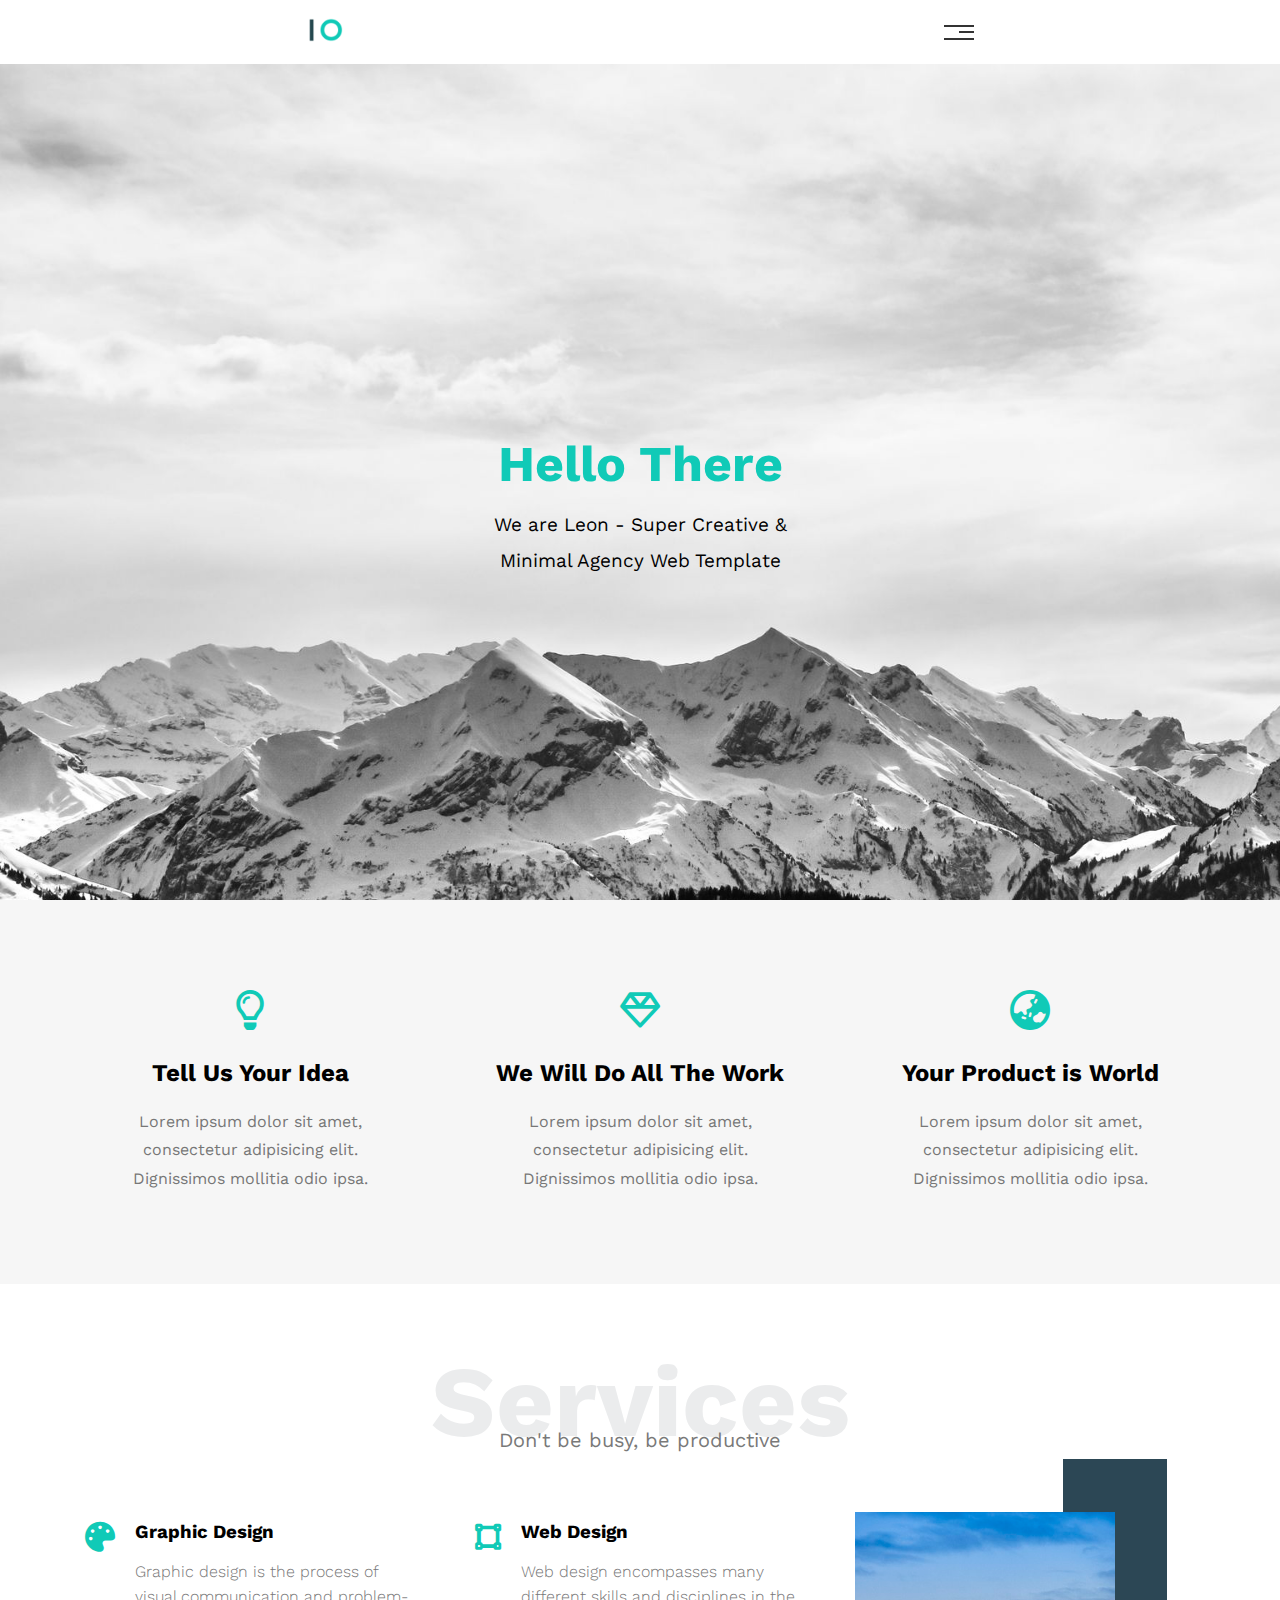
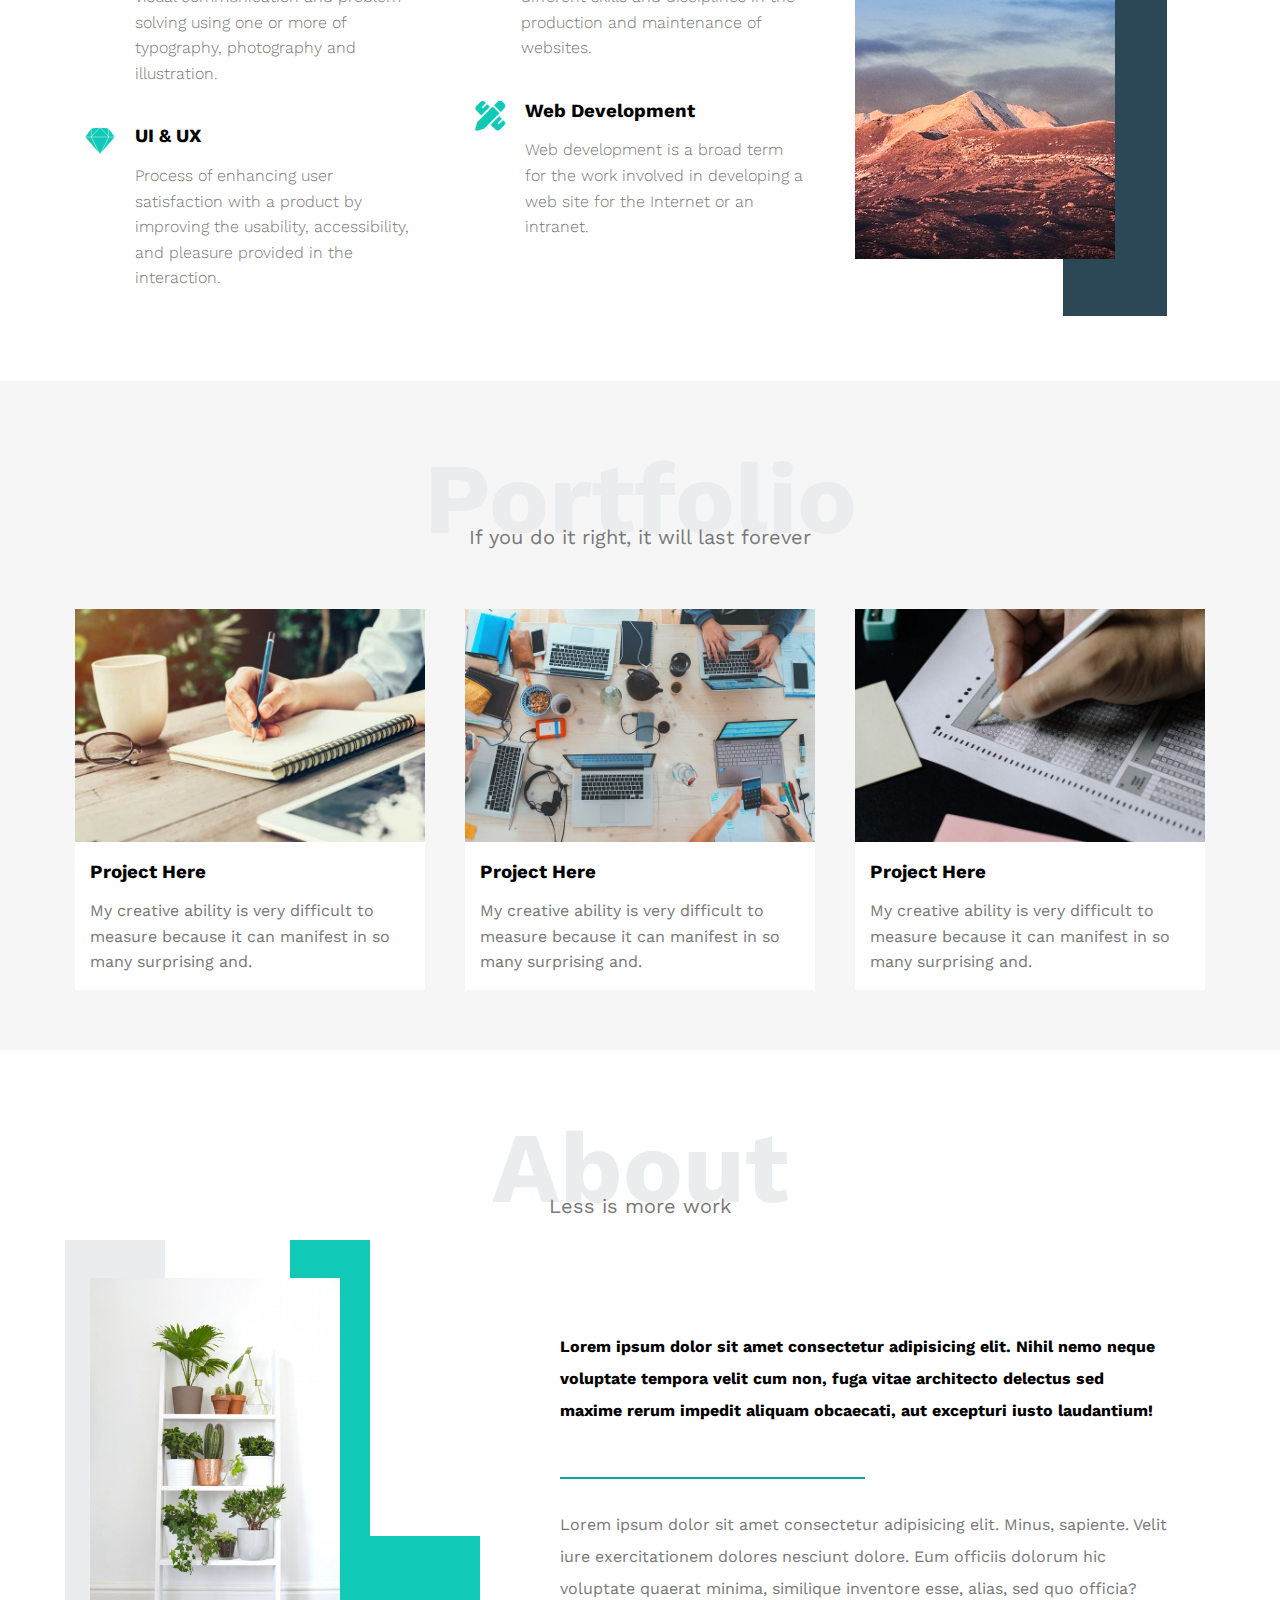
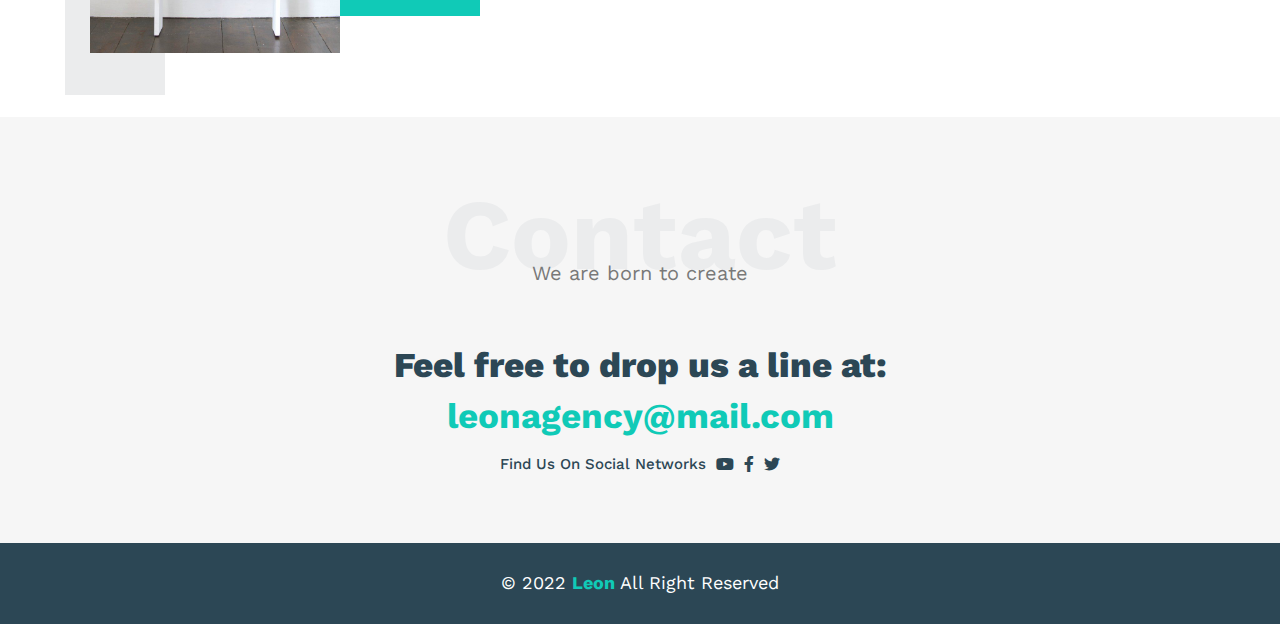
==== index.html @ be2f7eaa "Rename main.html to index.html" ====
<!DOCTYPE html>
<html lang="en">
<head>
    <meta charset="UTF-8">
    <meta http-equiv="X-UA-Compatible" content="IE=edge">
    <meta name="viewport" content="width=device-width, initial-scale=1.0">
        <!-- Main Css File -->
    <link rel="stylesheet" href="css/main.css">
    <!-- Normalize Css File -->
    <!-- <link rel="stylesheet" href="css/normalize.css"> -->
    <!-- Font Awsome Css File -->
    <link rel="stylesheet" href="fontawesome-free-6.0.0-web/css/all.css">
    <!-- Work Sans Google Font  -->
    <link rel="preconnect" href="https://fonts.googleapis.com">
    <link rel="preconnect" href="https://fonts.gstatic.com" crossorigin>
    <link href="https://fonts.googleapis.com/css2?family=Cairo:wght@200;300;400;500;600;700;800;900&family=Kadwa&family=Work+Sans:wght@200;300;400;500;600;700;800&display=swap" rel="stylesheet">
    <title>Ahmed Adel - Template 1</title>
</head>
<body>
    <!-- Template 1 -->
    <div class="main-container">
        <!-- Header -->
        <header>
            <!-- NavBar -->
            <nav>
                <div class="logo">
                    <img src="Images/logo.png" alt="">
                </div>
                <div class="dropdown">
                    <span class="icon">
                        <span></span>
                        <span class="middle"></span>
                        <span></span>
                    </span>
                    <div class="nav-links">
                        <ul>
                            <li>
                                <a href="#services">Services</a>
                            </li>
                            <li>
                                <a href="#portfolio">Portfolio</a>
                            </li>
                            <li>
                                <a href="#about">About</a>
                            </li>
                            <li>
                                <a href="#contact">Contact</a>
                            </li>
                        </ul>
                    </div>
                </div>
            </nav>
            <!-- Start Image -->
            <div class="background-img">
                <div class="content">
                    <h1>Hello There</h1>
                    <p>We are Leon - Super Creative & <br/> Minimal Agency Web Template</p>
                </div>
            </div>
        </header>
        <!-- Content -->
        <section>
            <!-- Work Section -->
            <div class="work">
                <div>
                    <i class="far fa-lightbulb"></i>
                    <h2>Tell Us Your Idea</h2>
                    <p>Lorem ipsum dolor sit amet, consectetur adipisicing elit. Dignissimos mollitia odio ipsa.</p>
                </div>
                <div>
                    <i class="far fa-gem fa-3x"></i>
                    <h2>We Will Do All The Work</h2>
                    <p>Lorem ipsum dolor sit amet, consectetur adipisicing elit. Dignissimos mollitia odio ipsa.</p>
                </div>
                <div>
                    <i class="fas fa-globe-asia fa-3x"></i>
                    <h2>Your Product is World</h2>
                    <p>Lorem ipsum dolor sit amet, consectetur adipisicing elit. Dignissimos mollitia odio ipsa.</p>
                </div>
            </div>
            <!-- Services Section  -->
            <div id="services" class="services">
                <div class="overlay-header">
                    <h1 class="back-txt">Services</h1>
                    <p>Don't be busy, be productive</p>
                </div>
                <div class="services-content">
                    <div class="services-sections">
                        <div class="col-one">
                            <div class="square">
                                <i class="fas fa-palette fa-2x"></i>
                                <div class="square-txt">
                                    <h3>Graphic Design</h3>
                                    <p>Graphic design is the process of visual communication and problem-solving using one or more of typography, photography and illustration.</p>
                                </div>
                            </div>
                            <div class="square">
                                <i class="fab fa-sketch fa-2x"></i>
                                <div class="square-txt">
                                    <h3>UI & UX</h3>
                                    <p>Process of enhancing user satisfaction with a product by improving the usability, accessibility, and pleasure provided in the interaction.</p>
                                </div>
                            </div>
                        </div>
                        <div class="col-two">
                            <div class="square">
                                <i class="fas fa-vector-square fa-2x"></i>
                                <div class="square-txt">
                                    <h3>Web Design</h3>
                                    <p>Web design encompasses many different skills and disciplines in the production and maintenance of websites.</p>
                                </div>
                            </div>
                            <div class="square">
                                <i class="fas fa-pencil-ruler fa-2x"></i>
                                <div class="square-txt">
                                    <h3>Web Development</h3>
                                    <p>Web development is a broad term for the work involved in developing a web site for the Internet or an intranet.</p>
                                </div>
                            </div>
                        </div>
                        <div class="col-img">
                            <div class="services-img">
                                <img src="Images/services.jpg" alt="">
                            </div>
                        </div>
                    </div>
                </div>
            </div>
            <!-- Portfolio Section  -->
            <div id="portfolio" class="portfolio services">
                <div class="overlay-header">
                    <h1 class="back-txt">Portfolio</h1>
                    <p>If you do it right, it will last forever</p>
                </div>
                <div class="portfolio-cards">
                    <div>
                        <img src="Images/portfolio-1.jpg" alt="">
                        <h3>Project Here</h3>
                        <p>My creative ability is very difficult to measure because it can manifest in so many surprising and.</p>
                    </div>
                    <div>
                        <img src="Images/portfolio-2.jpg" alt="">
                        <h3>Project Here</h3>
                        <p>My creative ability is very difficult to measure because it can manifest in so many surprising and.</p>
                    </div>
                    <div>
                        <img src="Images/portfolio-3.jpg" alt="">
                        <h3>Project Here</h3>
                        <p>My creative ability is very difficult to measure because it can manifest in so many surprising and.</p>
                    </div>
                </div>
            </div>
            <!-- About Section  -->
            <div id="about" class="services">
                <div class="overlay-header">
                    <h1 class="back-txt">About</h1>
                    <p>Less is more work</p>
                </div>
                <div class="about-content">
                    <div class="left-sec">
                        <div class="about-img">
                            <img src="Images/about.jpg" alt="">
                        </div>
                    </div>
                    <div class="about-txt">
                        <h4>Lorem ipsum dolor sit amet consectetur adipisicing elit. Nihil nemo neque voluptate tempora velit cum non, fuga vitae architecto delectus sed maxime rerum impedit aliquam obcaecati, aut excepturi iusto laudantium!</h4>
                        <span></span>
                        <p>Lorem ipsum dolor sit amet consectetur adipisicing elit. Minus, sapiente. Velit iure exercitationem dolores nesciunt dolore. Eum officiis dolorum hic voluptate quaerat minima, similique inventore esse, alias, sed quo officia?</p>
                    </div>
                </div>
            </div>
            <!-- Contact Section  -->
            <div id="contact" class="portfolio services">
                <div class="overlay-header">
                    <h1 class="back-txt">Contact</h1>
                    <p>We are born to create</p>
                </div>
                <div class="contact-info">
                    <p>Feel free to drop us a line at:</p>
                    <a href="mailto:leonagency@mail.com">leonagency@mail.com</a>
                    <div class="social">
                        <p>Find Us On Social Networks </p>
                        <i class="fa-brands fa-youtube"></i>
                        <i class="fa-brands fa-facebook-f"></i>
                        <i class="fa-brands fa-twitter"></i>
                    </div>
                </div>
            </div>
        </section>
        <!-- Footer  -->
        <footer>
            <p>&copy; 2022 <span>Leon</span> All Right Reserved</p>
        </footer>
    </div>
</body>
</html>
---- css/main.css ----
html {
    scroll-behavior: smooth;
}

/* Variables */
:root {
    --main-color : #10cab7;
    --sec-color: #2c4755;
    --main-font-size : 20px;
    --bg-color: #f6f6f6;
}

/* Global Rules */
* {
    -webkit-box-sizing: border-box;
    -moz-box-sizing: border-box;
    box-sizing: border-box;
    margin: 0;
    padding: 0;
    line-height: 1.15;
}
body {
    font-family: 'Work Sans', sans-serif;
}

/* Header */
header {
    height: 100vh;
}

/* nav bar */

nav {
    padding: 18px;
    display: flex;
    flex-flow: nowrap row;
    justify-content: space-around;
    align-items: center;
}

.logo img{
    width: 60px;
}

.dropdown {
    position: relative;
}

.icon {
    width: 30px;
    height: 15px;
    display: flex;
    flex-flow: column wrap;
    justify-content: space-between;
    transform: rotate(0.5turn);
}

.icon span {
    height: 2px;
    background-color: #333;
}

.middle {
    width: 50% !important;
    transition: 0.3s width ease;
}

.dropdown:hover .middle {
    width: 100% !important;
}

.nav-links {
    position: absolute;
    top: 33px;
    right: 0;
    display: none;
}

.nav-links ul {
    list-style: none;
}

.nav-links ul li {
    padding: 15px;
    margin-bottom: 1px;
    background-color: var(--bg-color);
    transition: 0.3s padding-left ease;
    width: 200px;
    cursor: pointer;
}

.nav-links a {
    text-decoration: none;
    color: #333;
    font-weight: 400;
}

.nav-links ul li:hover {
    padding-left: 25px;
}

.dropdown:hover::after {
    content: "";
    position: absolute;
    border-width: 15px;
    border-style: solid;
    border-color: transparent transparent var(--bg-color) transparent;
    top: 5px;
    right: 0;
}

.dropdown:hover .nav-links {
    display: block;
}

/* background */
.background-img {
    height: 100%;
    background-image: url("../Images/landing.jpg");
    background-repeat: no-repeat;
    background-size: cover;
}

.background-img .content {
    height: 100%;
    display: flex;
    justify-content: center;
    align-items: center;
    flex-flow: wrap column;
}

.background-img .content h1 {
    color: var(--main-color);
    font-size: 50px;
}
.background-img .content p {
    margin: 15px 0;
    font-size: 19px;
    line-height: 1.9;
    text-align: center;
}

/* work section */

section .work {
    padding: 60px 0px;
    background-color: var(--bg-color);
    display: grid;
    grid-template-columns: repeat( auto-fit, 350px );
    gap: 40px;
    justify-content: center;
}

section .work div{
    padding: 30px;
    display: flex;
    justify-content: center;
    align-items: center;
    flex-flow: column wrap;
    text-align: center;
}

section .work div i {
    color: var(--main-color);
    font-size: 40px;
}

section .work div h2 {
    font-weight: 700;
    margin: 30px 0 20px;
}

section .work div p {
    font-weight: 400;
    line-height: 1.8;
    color: #777;
}

/* services */

.services {
    padding: 60px 0;
}
.overlay-header {
    text-align: center;
}

.services .back-txt {
    font-size: 100px;
    color: #ebeced;
}

.overlay-header p {
    margin-top: -30px;
    color: #797979;
    font-size: 20px;
    margin-bottom: 60px;
}

.services-sections {
    display: grid;
    grid-template-columns: repeat( auto-fit, 350px );
    gap: 0 40px;
    justify-content: center;
}

.services-sections .square {
    padding: 10px;
    margin-bottom: 20px;
    display: flex;
    justify-content: center;
}

.services-sections .square .square-txt {
    align-items: flex-start;
}

.services-sections i{
    color: var(--main-color);
    margin-right: 20px;
    font-size: 30px;
    align-self: flex-start;
}

.services-sections h3 {
    margin-bottom: 15px;
}

.services-sections p {
    font-weight: 300;
    line-height: 1.6;
    color: #777;
}

.services-content .services-img {
    position: relative;
    height: fit-content;
    width: fit-content;
}

.services-content .services-img img {
    width: 260px;
}

.services-content .services-img::before {
    content: "";
    position: absolute;
    right: 0;
    top: -15%;
    transform: translatex(50%);
    width: 40%;
    height: 130%;
    background-color: var(--sec-color);
    z-index: -999;
}

/* Portfolio */

.portfolio {
    background-color: var(--bg-color);
}

.portfolio-cards {
    display: grid;
    grid-template-columns: repeat( auto-fit, 350px );
    gap: 40px;
    justify-content: center;
}

.portfolio-cards div{
    background-color: white;
}

.portfolio-cards div img {
    width: 100%;
}

.portfolio-cards h3 {
    padding: 15px;
}

.portfolio-cards p {
    padding: 0 15px 15px;
    font-weight: 400;
    line-height: 1.6;
    color: #777;
}


/* About Section  */

.about-content {
    display: grid;
    grid-template-columns: auto 650px;
    gap: 0 200px;
    justify-content: center;
    align-items: center;

}

.about-content .about-img {
    position: relative;
}

.about-content .about-img img {
    width: 250px;
}

.about-content .about-txt {
    padding: 20px;
}

.about-content .about-txt h4 ,
.about-content .about-txt p {
    line-height: 2;
}

.about-content .about-txt h4 {
    font-size: 1em;
}

.about-content .about-txt p {
    color: #777;
}

.about-content .about-txt span {
    display: block;
    width: 50%;
    background-color: #10a596;
    margin: 50px 0 30px;
    height: 2px;
}

.about-content .about-img::before {
    content: "";
    position: absolute;
    left: 0;
    top: -10%;
    transform: translatex(-25%);
    width: 100px;
    height: 120%;
    background-color: #ebeced;
    z-index: -999;
}

.about-content .about-img::after {
    content: "";
    height: 78%;
    width: 110px;
    position: absolute;
    left: 200px;
    top: -10%;
    border-width: 0 0 80px 80px ;
    border-style: solid;
    border-color:var(--main-color);
    z-index: -999;
}

.contact-info {
    text-align: center;
    color: var(--sec-color);
}

.contact-info a {
    color: var(--main-color);
    font-size: 35px;
    font-weight: 700;
    font-weight: bold;
    text-decoration: none;
}

.contact-info p {
    margin-bottom: 10px;
    font-size: 35px;
    font-weight: 800;
}

.social {
    margin-top: 20px;
    display: flex;
    flex-flow: row nowrap;
    justify-content: center;
}

.social p {
    font-size: 15px;
    font-weight: 500;
}
.social i {
    margin-left: 10px;
}

footer {
    background-color: var(--sec-color);
    text-align: center;
    padding: 30px;
    color: white;
    font-size: 18px;
}

footer span {
    color: var(--main-color);
    font-weight: bold;
}

::selection {
    background-color: var(--main-color);
    color: white;
}

@media (max-width: 1200px) {
    .col-img {
        display: none;
    }
    .about-content {
        grid-template-columns: repeat( auto-fit, minmax(767px, 1fr) );
    }
    .about-img::after {
        display: none;
    }
    .about-img::before {
        display: none;
    }
    .left-sec {
        margin: 0 auto;
    }
    .about-txt {
        text-align: center;
        display: flex;
        align-items: center;
        flex-flow: column wrap;
    }
}

@media (max-width: 767px){
    nav {
        justify-content: space-between;
    }
    .services .back-txt {
        font-size: 60px;
    }
    .square {
        flex-flow: column wrap;
        text-align: center;
    }
    .square i {
        align-self: center;
    }
    .square h3 {
        margin-top: 20px;
    }
    .services-sections {
        margin: 0 auto;
        width: 95%;
        grid-template-columns: repeat( auto-fit, minmax(350px, 1fr) );
    }
    section .work {
        grid-template-columns: repeat( auto-fit, minmax(350px, 1fr) );
    }
    .about-content {
        grid-template-columns: repeat( auto-fit, minmax(350px, 1fr) );
    }
    .contact-info a {
        font-size: 20px;
    }
    .contact-info>p {
        font-size: 20px;
    }
    .portfolio-cards div {
        width: 90%;
        margin: 0 auto;
    }
}
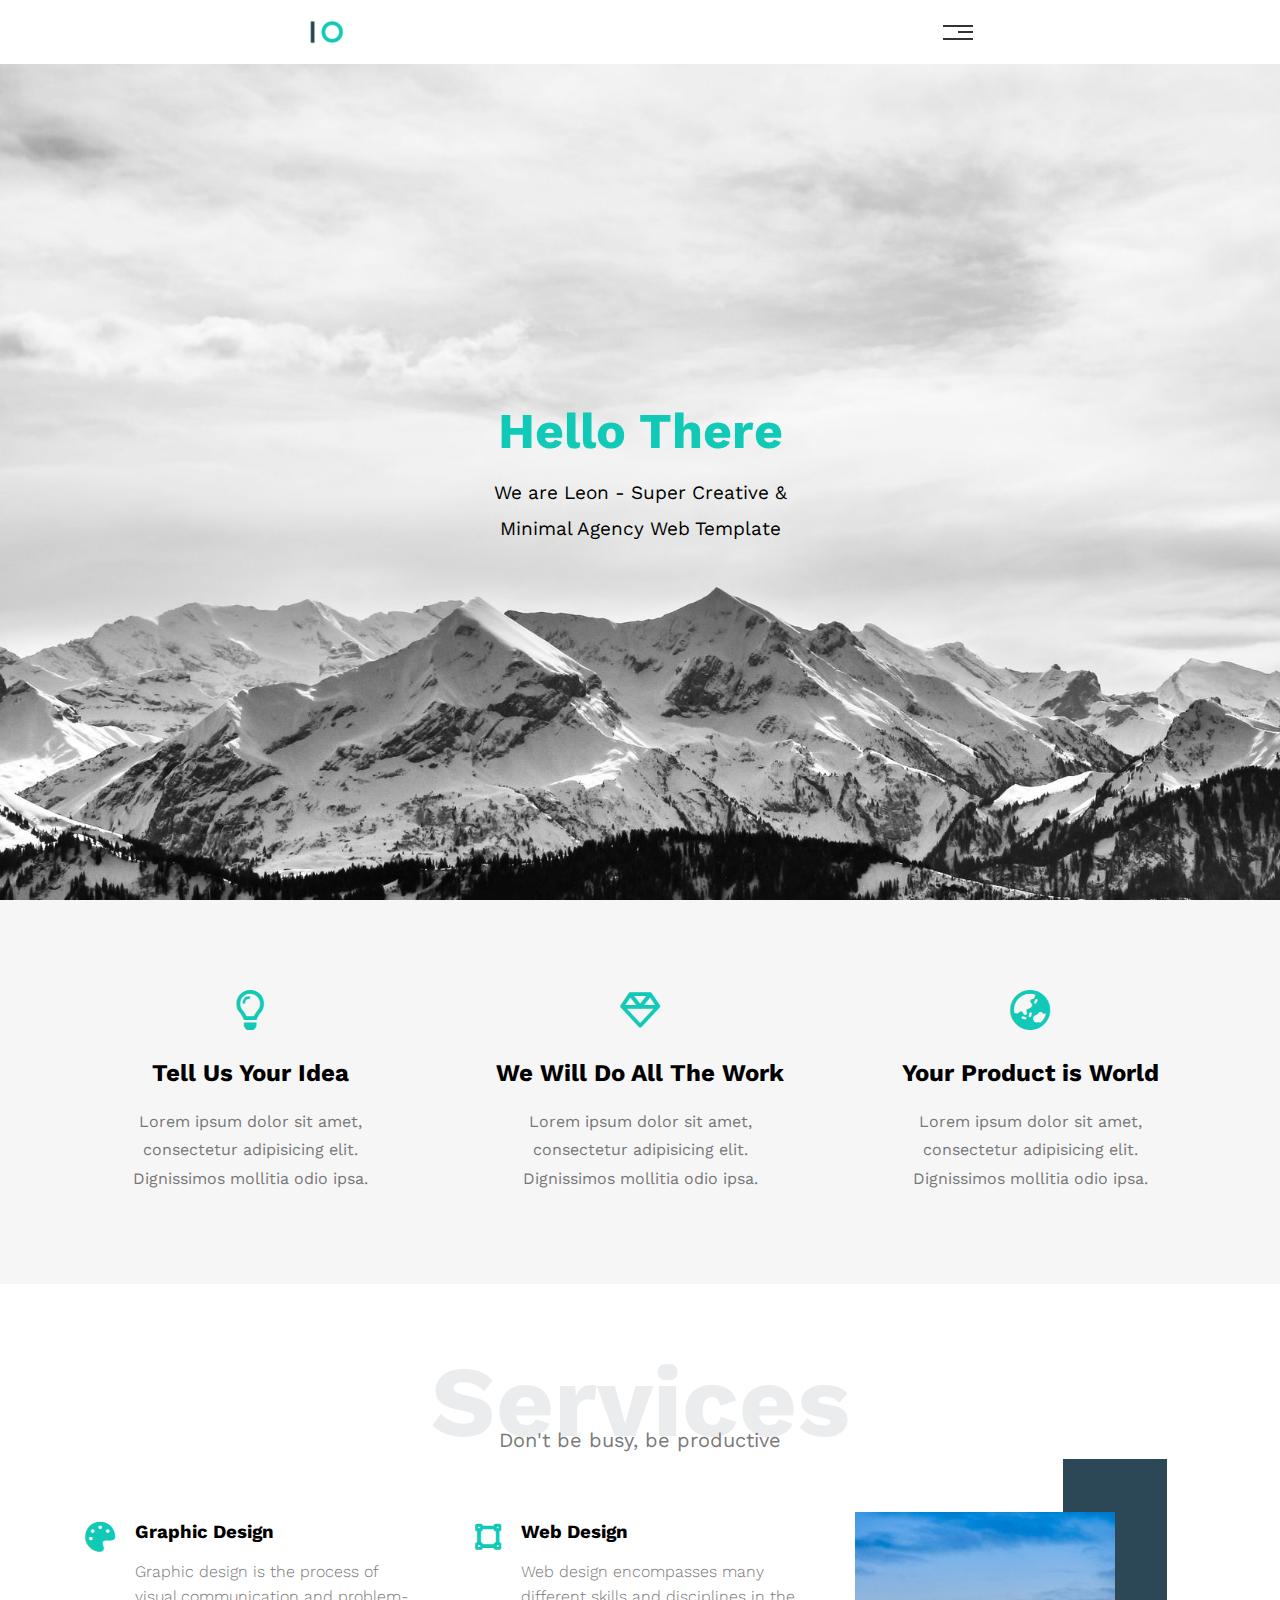
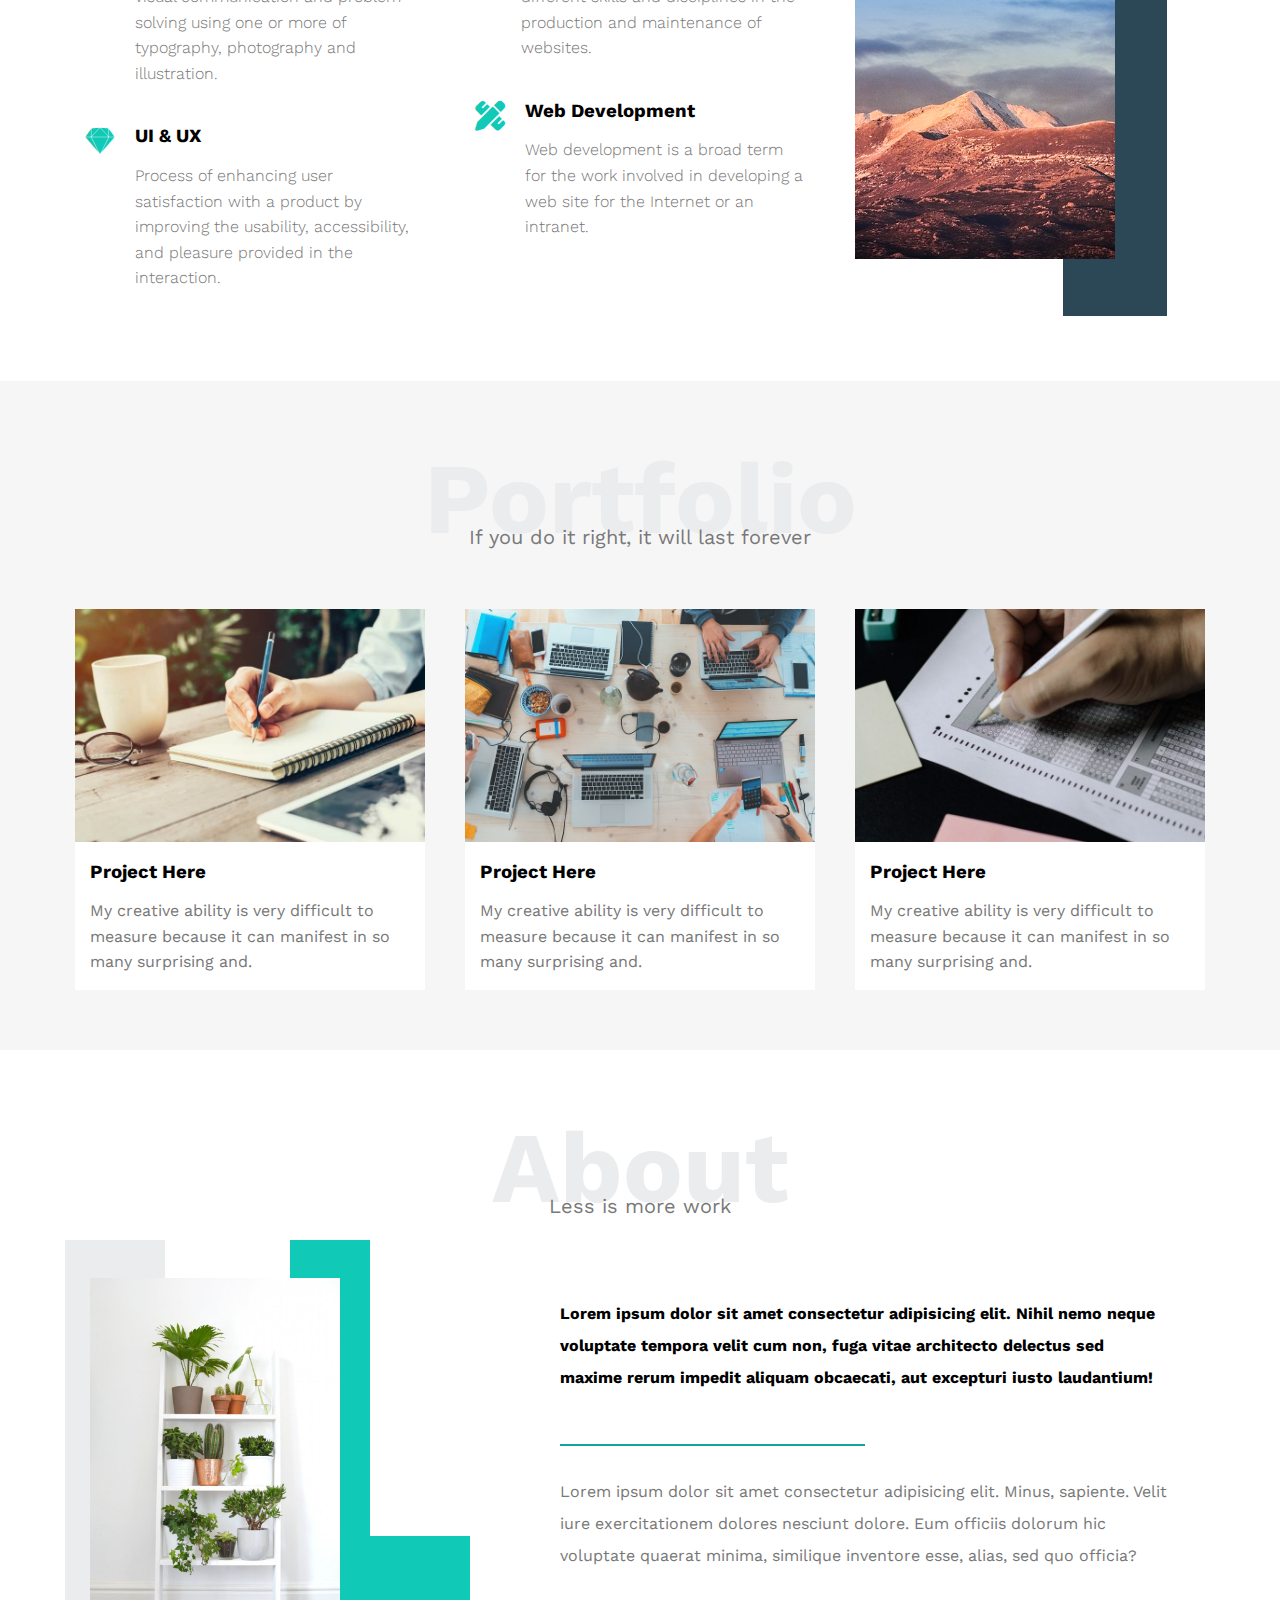
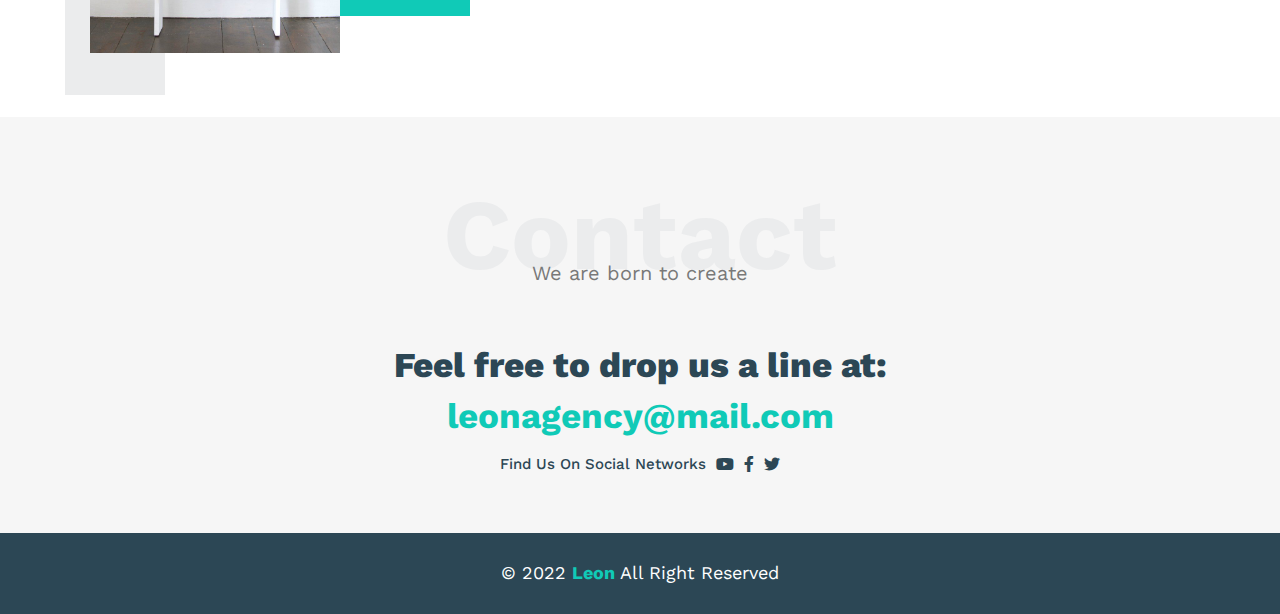
==== commit 5aa7ee93: "final-edit" ====
--- a/index.html
+++ b/index.html
@@ -14,183 +14,179 @@
     <link rel="preconnect" href="https://fonts.googleapis.com">
     <link rel="preconnect" href="https://fonts.gstatic.com" crossorigin>
     <link href="https://fonts.googleapis.com/css2?family=Cairo:wght@200;300;400;500;600;700;800;900&family=Kadwa&family=Work+Sans:wght@200;300;400;500;600;700;800&display=swap" rel="stylesheet">
+    <!-- icon  -->
+    <link rel="icon" href="Images/icon-img.png">
+    <!-- title  -->
     <title>Ahmed Adel - Template 1</title>
 </head>
 <body>
-    <!-- Template 1 -->
-    <div class="main-container">
-        <!-- Header -->
-        <header>
-            <!-- NavBar -->
-            <nav>
-                <div class="logo">
-                    <img src="Images/logo.png" alt="">
-                </div>
-                <div class="dropdown">
-                    <span class="icon">
-                        <span></span>
-                        <span class="middle"></span>
-                        <span></span>
-                    </span>
-                    <div class="nav-links">
-                        <ul>
-                            <li>
-                                <a href="#services">Services</a>
-                            </li>
-                            <li>
-                                <a href="#portfolio">Portfolio</a>
-                            </li>
-                            <li>
-                                <a href="#about">About</a>
-                            </li>
-                            <li>
-                                <a href="#contact">Contact</a>
-                            </li>
-                        </ul>
-                    </div>
-                </div>
-            </nav>
-            <!-- Start Image -->
-            <div class="background-img">
-                <div class="content">
-                    <h1>Hello There</h1>
-                    <p>We are Leon - Super Creative & <br/> Minimal Agency Web Template</p>
+    <!-- Header -->
+    <header>
+        <!-- NavBar -->
+        <nav>
+            <img class="logo" src="Images/logo.png" alt="">
+            <div class="dropdown">
+                <span class="icon">
+                    <span></span>
+                    <span class="middle"></span>
+                    <span></span>
+                </span>
+                <div class="nav-links">
+                    <ul>
+                        <li>
+                            <a href="#services">Services</a>
+                        </li>
+                        <li>
+                            <a href="#portfolio">Portfolio</a>
+                        </li>
+                        <li>
+                            <a href="#about">About</a>
+                        </li>
+                        <li>
+                            <a href="#contact">Contact</a>
+                        </li>
+                    </ul>
                 </div>
             </div>
-        </header>
-        <!-- Content -->
-        <section>
-            <!-- Work Section -->
-            <div class="work">
-                <div>
-                    <i class="far fa-lightbulb"></i>
-                    <h2>Tell Us Your Idea</h2>
-                    <p>Lorem ipsum dolor sit amet, consectetur adipisicing elit. Dignissimos mollitia odio ipsa.</p>
-                </div>
-                <div>
-                    <i class="far fa-gem fa-3x"></i>
-                    <h2>We Will Do All The Work</h2>
-                    <p>Lorem ipsum dolor sit amet, consectetur adipisicing elit. Dignissimos mollitia odio ipsa.</p>
-                </div>
-                <div>
-                    <i class="fas fa-globe-asia fa-3x"></i>
-                    <h2>Your Product is World</h2>
-                    <p>Lorem ipsum dolor sit amet, consectetur adipisicing elit. Dignissimos mollitia odio ipsa.</p>
-                </div>
+        </nav>
+        <!-- Start Image -->
+        <div class="background-img">
+            <div class="content">
+                <h1>Hello There</h1>
+                <p>We are Leon - Super Creative & <br/> Minimal Agency Web Template</p>
             </div>
-            <!-- Services Section  -->
-            <div id="services" class="services">
-                <div class="overlay-header">
-                    <h1 class="back-txt">Services</h1>
-                    <p>Don't be busy, be productive</p>
-                </div>
-                <div class="services-content">
-                    <div class="services-sections">
-                        <div class="col-one">
-                            <div class="square">
-                                <i class="fas fa-palette fa-2x"></i>
-                                <div class="square-txt">
-                                    <h3>Graphic Design</h3>
-                                    <p>Graphic design is the process of visual communication and problem-solving using one or more of typography, photography and illustration.</p>
-                                </div>
-                            </div>
-                            <div class="square">
-                                <i class="fab fa-sketch fa-2x"></i>
-                                <div class="square-txt">
-                                    <h3>UI & UX</h3>
-                                    <p>Process of enhancing user satisfaction with a product by improving the usability, accessibility, and pleasure provided in the interaction.</p>
-                                </div>
-                            </div>
+        </div>
+    </header>
+    <!-- Content -->
+    <section>
+        <!-- Work Section -->
+        <div class="work">
+            <div>
+                <i class="far fa-lightbulb"></i>
+                <h2>Tell Us Your Idea</h2>
+                <p>Lorem ipsum dolor sit amet, consectetur adipisicing elit. Dignissimos mollitia odio ipsa.</p>
+            </div>
+            <div>
+                <i class="far fa-gem fa-3x"></i>
+                <h2>We Will Do All The Work</h2>
+                <p>Lorem ipsum dolor sit amet, consectetur adipisicing elit. Dignissimos mollitia odio ipsa.</p>
+            </div>
+            <div>
+                <i class="fas fa-globe-asia fa-3x"></i>
+                <h2>Your Product is World</h2>
+                <p>Lorem ipsum dolor sit amet, consectetur adipisicing elit. Dignissimos mollitia odio ipsa.</p>
+            </div>
+        </div>
+        <!-- Services Section  -->
+        <div id="services" class="sec">
+            <div class="overlay-header">
+                <h1 class="back-txt">Services</h1>
+                <p>Don't be busy, be productive</p>
+            </div>
+            <div class="services-sections">
+                <div class="col-one">
+                    <div class="square">
+                        <i class="fas fa-palette fa-2x"></i>
+                        <div class="square-txt">
+                            <h3>Graphic Design</h3>
+                            <p>Graphic design is the process of visual communication and problem-solving using one or more of typography, photography and illustration.</p>
                         </div>
-                        <div class="col-two">
-                            <div class="square">
-                                <i class="fas fa-vector-square fa-2x"></i>
-                                <div class="square-txt">
-                                    <h3>Web Design</h3>
-                                    <p>Web design encompasses many different skills and disciplines in the production and maintenance of websites.</p>
-                                </div>
-                            </div>
-                            <div class="square">
-                                <i class="fas fa-pencil-ruler fa-2x"></i>
-                                <div class="square-txt">
-                                    <h3>Web Development</h3>
-                                    <p>Web development is a broad term for the work involved in developing a web site for the Internet or an intranet.</p>
-                                </div>
-                            </div>
-                        </div>
-                        <div class="col-img">
-                            <div class="services-img">
-                                <img src="Images/services.jpg" alt="">
-                            </div>
+                    </div>
+                    <div class="square">
+                        <i class="fab fa-sketch fa-2x"></i>
+                        <div class="square-txt">
+                            <h3>UI & UX</h3>
+                            <p>Process of enhancing user satisfaction with a product by improving the usability, accessibility, and pleasure provided in the interaction.</p>
                         </div>
                     </div>
                 </div>
-            </div>
-            <!-- Portfolio Section  -->
-            <div id="portfolio" class="portfolio services">
-                <div class="overlay-header">
-                    <h1 class="back-txt">Portfolio</h1>
-                    <p>If you do it right, it will last forever</p>
+                <div class="col-two">
+                    <div class="square">
+                        <i class="fas fa-vector-square fa-2x"></i>
+                        <div class="square-txt">
+                            <h3>Web Design</h3>
+                            <p>Web design encompasses many different skills and disciplines in the production and maintenance of websites.</p>
+                        </div>
+                    </div>
+                    <div class="square">
+                        <i class="fas fa-pencil-ruler fa-2x"></i>
+                        <div class="square-txt">
+                            <h3>Web Development</h3>
+                            <p>Web development is a broad term for the work involved in developing a web site for the Internet or an intranet.</p>
+                        </div>
+                    </div>
                 </div>
-                <div class="portfolio-cards">
-                    <div>
-                        <img src="Images/portfolio-1.jpg" alt="">
-                        <h3>Project Here</h3>
-                        <p>My creative ability is very difficult to measure because it can manifest in so many surprising and.</p>
-                    </div>
-                    <div>
-                        <img src="Images/portfolio-2.jpg" alt="">
-                        <h3>Project Here</h3>
-                        <p>My creative ability is very difficult to measure because it can manifest in so many surprising and.</p>
-                    </div>
-                    <div>
-                        <img src="Images/portfolio-3.jpg" alt="">
-                        <h3>Project Here</h3>
-                        <p>My creative ability is very difficult to measure because it can manifest in so many surprising and.</p>
+                <div class="col-img">
+                    <div class="services-img">
+                        <img src="Images/services.jpg" alt="">
                     </div>
                 </div>
             </div>
-            <!-- About Section  -->
-            <div id="about" class="services">
-                <div class="overlay-header">
-                    <h1 class="back-txt">About</h1>
-                    <p>Less is more work</p>
+        </div>
+        <!-- Portfolio Section  -->
+        <div id="portfolio" class="gray-bg sec">
+            <div class="overlay-header">
+                <h1 class="back-txt">Portfolio</h1>
+                <p>If you do it right, it will last forever</p>
+            </div>
+            <div class="portfolio-cards">
+                <div>
+                    <img src="Images/portfolio-1.jpg" alt="">
+                    <h3>Project Here</h3>
+                    <p>My creative ability is very difficult to measure because it can manifest in so many surprising and.</p>
                 </div>
-                <div class="about-content">
-                    <div class="left-sec">
-                        <div class="about-img">
-                            <img src="Images/about.jpg" alt="">
-                        </div>
-                    </div>
-                    <div class="about-txt">
-                        <h4>Lorem ipsum dolor sit amet consectetur adipisicing elit. Nihil nemo neque voluptate tempora velit cum non, fuga vitae architecto delectus sed maxime rerum impedit aliquam obcaecati, aut excepturi iusto laudantium!</h4>
-                        <span></span>
-                        <p>Lorem ipsum dolor sit amet consectetur adipisicing elit. Minus, sapiente. Velit iure exercitationem dolores nesciunt dolore. Eum officiis dolorum hic voluptate quaerat minima, similique inventore esse, alias, sed quo officia?</p>
+                <div>
+                    <img src="Images/portfolio-2.jpg" alt="">
+                    <h3>Project Here</h3>
+                    <p>My creative ability is very difficult to measure because it can manifest in so many surprising and.</p>
+                </div>
+                <div>
+                    <img src="Images/portfolio-3.jpg" alt="">
+                    <h3>Project Here</h3>
+                    <p>My creative ability is very difficult to measure because it can manifest in so many surprising and.</p>
+                </div>
+            </div>
+        </div>
+        <!-- About Section  -->
+        <div id="about" class="sec">
+            <div class="overlay-header">
+                <h1 class="back-txt">About</h1>
+                <p>Less is more work</p>
+            </div>
+            <div class="about-content">
+                <div class="left-sec">
+                    <div class="about-img">
+                        <img src="Images/about.jpg" alt="">
                     </div>
                 </div>
-            </div>
-            <!-- Contact Section  -->
-            <div id="contact" class="portfolio services">
-                <div class="overlay-header">
-                    <h1 class="back-txt">Contact</h1>
-                    <p>We are born to create</p>
-                </div>
-                <div class="contact-info">
-                    <p>Feel free to drop us a line at:</p>
-                    <a href="mailto:leonagency@mail.com">leonagency@mail.com</a>
-                    <div class="social">
-                        <p>Find Us On Social Networks </p>
-                        <i class="fa-brands fa-youtube"></i>
-                        <i class="fa-brands fa-facebook-f"></i>
-                        <i class="fa-brands fa-twitter"></i>
-                    </div>
+                <div class="about-txt">
+                    <h4>Lorem ipsum dolor sit amet consectetur adipisicing elit. Nihil nemo neque voluptate tempora velit cum non, fuga vitae architecto delectus sed maxime rerum impedit aliquam obcaecati, aut excepturi iusto laudantium!</h4>
+                    <span></span>
+                    <p>Lorem ipsum dolor sit amet consectetur adipisicing elit. Minus, sapiente. Velit iure exercitationem dolores nesciunt dolore. Eum officiis dolorum hic voluptate quaerat minima, similique inventore esse, alias, sed quo officia?</p>
                 </div>
             </div>
-        </section>
-        <!-- Footer  -->
-        <footer>
-            <p>&copy; 2022 <span>Leon</span> All Right Reserved</p>
-        </footer>
-    </div>
+        </div>
+        <!-- Contact Section  -->
+        <div id="contact" class="gray-bg sec">
+            <div class="overlay-header">
+                <h1 class="back-txt">Contact</h1>
+                <p>We are born to create</p>
+            </div>
+            <div class="contact-info">
+                <p>Feel free to drop us a line at:</p>
+                <a href="mailto:leonagency@mail.com">leonagency@mail.com</a>
+                <div class="social">
+                    <p>Find Us On Social Networks </p>
+                    <i class="fa-brands fa-youtube"></i>
+                    <i class="fa-brands fa-facebook-f"></i>
+                    <i class="fa-brands fa-twitter"></i>
+                </div>
+            </div>
+        </div>
+    </section>
+    <!-- Footer  -->
+    <footer>
+        <p>&copy; 2022 <span>Leon</span> All Right Reserved</p>
+    </footer>
 </body>
 </html>
--- a/css/main.css
+++ b/css/main.css
@@ -6,7 +6,6 @@
 :root {
     --main-color : #10cab7;
     --sec-color: #2c4755;
-    --main-font-size : 20px;
     --bg-color: #f6f6f6;
 }
 
@@ -24,21 +23,17 @@
 }
 
 /* Header */
-header {
-    height: 100vh;
-}
-
 /* nav bar */
 
 nav {
-    padding: 18px;
+    padding: 20px;
     display: flex;
     flex-flow: nowrap row;
     justify-content: space-around;
     align-items: center;
 }
 
-.logo img{
+.logo {
     width: 60px;
 }
 
@@ -81,22 +76,22 @@
 }
 
 .nav-links ul li {
-    padding: 15px;
     margin-bottom: 1px;
     background-color: var(--bg-color);
-    transition: 0.3s padding-left ease;
+    transition: 0.4s padding-left ease;
     width: 200px;
-    cursor: pointer;
 }
 
 .nav-links a {
+    display: block;
     text-decoration: none;
     color: #333;
     font-weight: 400;
+    padding: 15px;
 }
 
 .nav-links ul li:hover {
-    padding-left: 25px;
+    padding-left: 10px;
 }
 
 .dropdown:hover::after {
@@ -115,9 +110,8 @@
 
 /* background */
 .background-img {
-    height: 100%;
-    background-image: url("../Images/landing.jpg");
-    background-repeat: no-repeat;
+    height: calc(100vh - 64px);
+    background: url("../Images/landing.jpg") no-repeat;
     background-size: cover;
 }
 
@@ -126,7 +120,7 @@
     display: flex;
     justify-content: center;
     align-items: center;
-    flex-flow: wrap column;
+    flex-direction: column;
 }
 
 .background-img .content h1 {
@@ -156,7 +150,7 @@
     display: flex;
     justify-content: center;
     align-items: center;
-    flex-flow: column wrap;
+    flex-direction: column;
     text-align: center;
 }
 
@@ -178,14 +172,15 @@
 
 /* services */
 
-.services {
+.sec {
     padding: 60px 0;
 }
+
 .overlay-header {
     text-align: center;
 }
 
-.services .back-txt {
+.back-txt {
     font-size: 100px;
     color: #ebeced;
 }
@@ -211,15 +206,10 @@
     justify-content: center;
 }
 
-.services-sections .square .square-txt {
-    align-items: flex-start;
-}
-
 .services-sections i{
     color: var(--main-color);
     margin-right: 20px;
     font-size: 30px;
-    align-self: flex-start;
 }
 
 .services-sections h3 {
@@ -232,17 +222,16 @@
     color: #777;
 }
 
-.services-content .services-img {
+.services-sections .services-img {
     position: relative;
-    height: fit-content;
     width: fit-content;
 }
 
-.services-content .services-img img {
+.services-sections .services-img img {
     width: 260px;
 }
 
-.services-content .services-img::before {
+.services-sections .services-img::before {
     content: "";
     position: absolute;
     right: 0;
@@ -251,12 +240,12 @@
     width: 40%;
     height: 130%;
     background-color: var(--sec-color);
-    z-index: -999;
+    z-index: -1;
 }
 
 /* Portfolio */
 
-.portfolio {
+.gray-bg {
     background-color: var(--bg-color);
 }
 
@@ -286,7 +275,6 @@
     color: #777;
 }
 
-
 /* About Section  */
 
 .about-content {
@@ -294,8 +282,6 @@
     grid-template-columns: auto 650px;
     gap: 0 200px;
     justify-content: center;
-    align-items: center;
-
 }
 
 .about-content .about-img {
@@ -340,21 +326,23 @@
     width: 100px;
     height: 120%;
     background-color: #ebeced;
-    z-index: -999;
+    z-index: -1;
 }
 
 .about-content .about-img::after {
     content: "";
     height: 78%;
-    width: 110px;
+    width: 40%;
     position: absolute;
-    left: 200px;
+    left: 80%;
     top: -10%;
     border-width: 0 0 80px 80px ;
     border-style: solid;
     border-color:var(--main-color);
-    z-index: -999;
-}
+    z-index: -1;
+}
+
+/* contact section  */
 
 .contact-info {
     text-align: center;
@@ -364,12 +352,11 @@
 .contact-info a {
     color: var(--main-color);
     font-size: 35px;
-    font-weight: 700;
     font-weight: bold;
     text-decoration: none;
 }
 
-.contact-info p {
+.contact-info>p {
     margin-bottom: 10px;
     font-size: 35px;
     font-weight: 800;
@@ -378,7 +365,6 @@
 .social {
     margin-top: 20px;
     display: flex;
-    flex-flow: row nowrap;
     justify-content: center;
 }
 
@@ -389,6 +375,8 @@
 .social i {
     margin-left: 10px;
 }
+
+/* footer  */
 
 footer {
     background-color: var(--sec-color);
@@ -428,7 +416,9 @@
         text-align: center;
         display: flex;
         align-items: center;
-        flex-flow: column wrap;
+        flex-direction: column;
+        width: 90%;
+        margin: 0 auto;
     }
 }
 
@@ -436,33 +426,29 @@
     nav {
         justify-content: space-between;
     }
-    .services .back-txt {
+    .overlay-header p {
+        margin-top: -20px;
+    }
+    .back-txt {
         font-size: 60px;
     }
     .square {
-        flex-flow: column wrap;
+        flex-direction: column;
         text-align: center;
-    }
-    .square i {
-        align-self: center;
     }
     .square h3 {
         margin-top: 20px;
     }
-    .services-sections {
-        margin: 0 auto;
-        width: 95%;
+    .services-sections i {
+        margin-right: 0;
+    }
+    .services-sections,
+    section .work,
+    .about-content,
+    .portfolio-cards {
         grid-template-columns: repeat( auto-fit, minmax(350px, 1fr) );
     }
-    section .work {
-        grid-template-columns: repeat( auto-fit, minmax(350px, 1fr) );
-    }
-    .about-content {
-        grid-template-columns: repeat( auto-fit, minmax(350px, 1fr) );
-    }
-    .contact-info a {
-        font-size: 20px;
-    }
+    .contact-info a,
     .contact-info>p {
         font-size: 20px;
     }
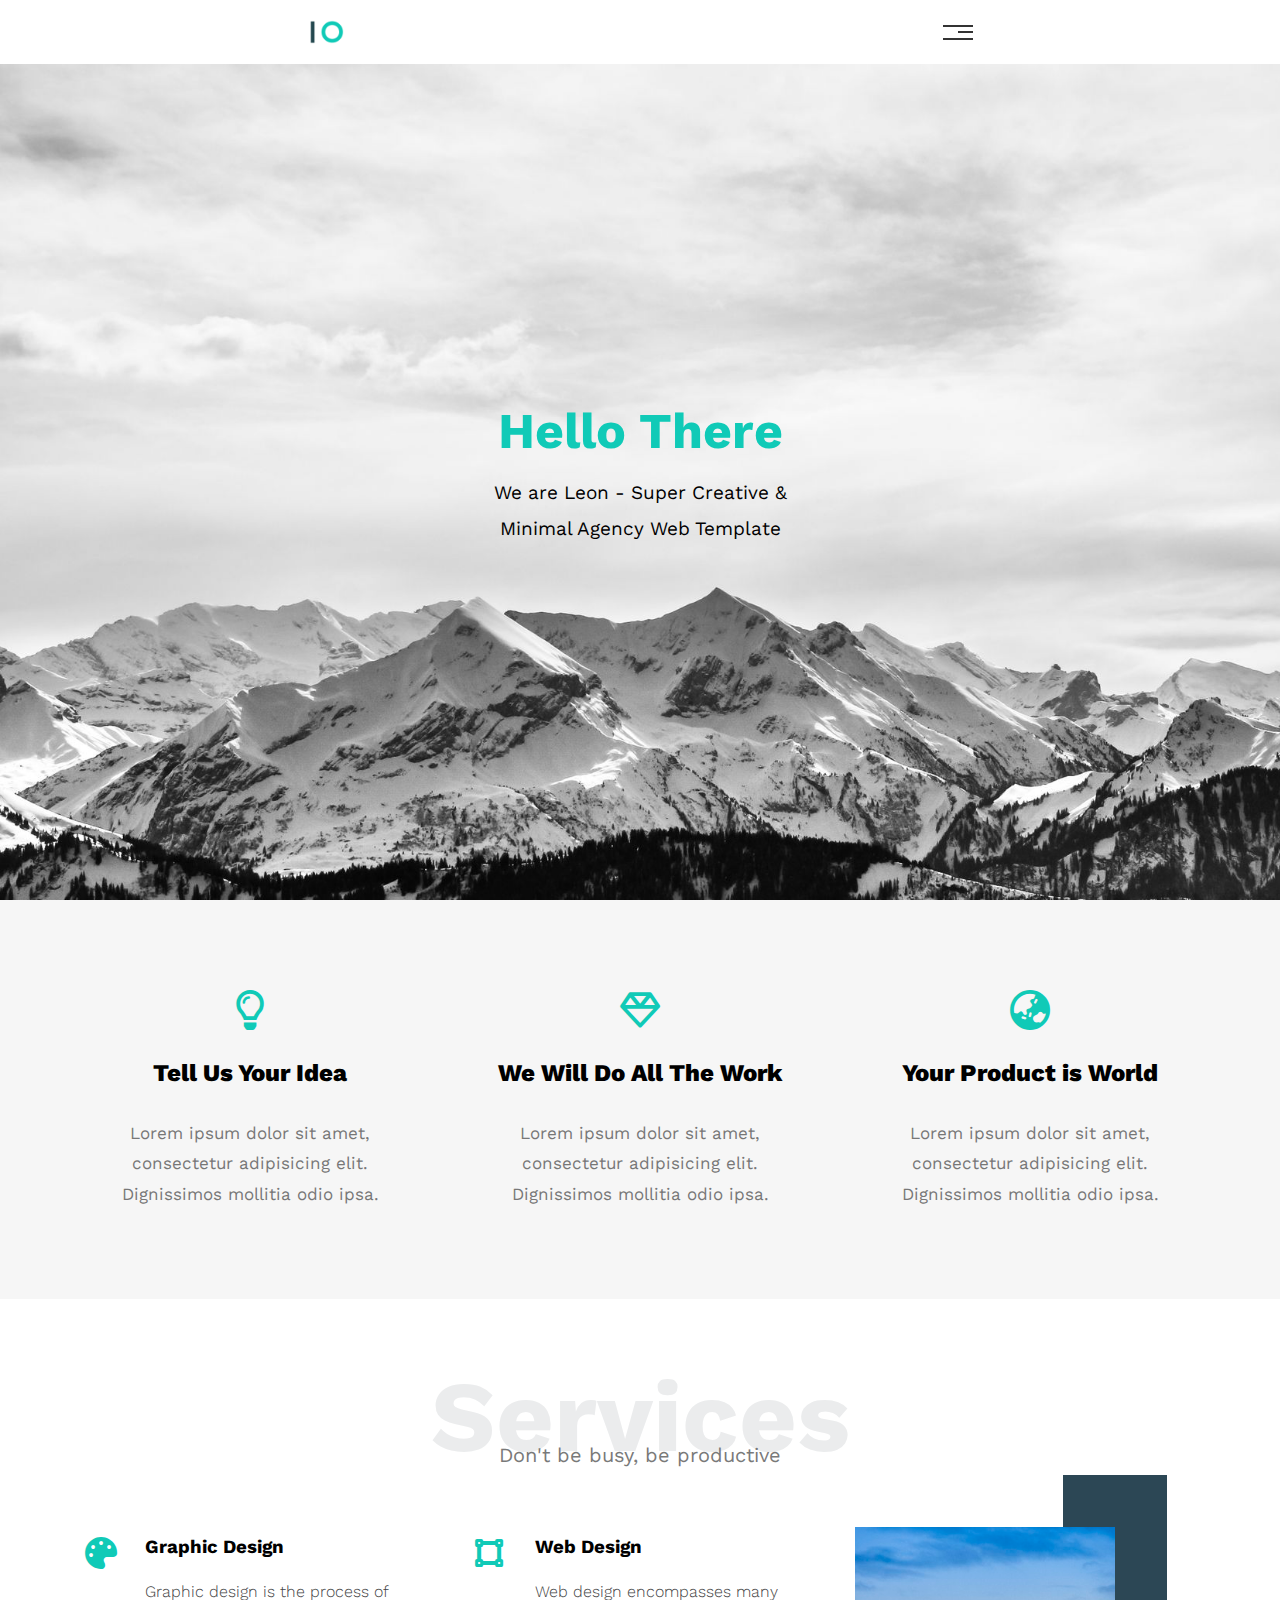
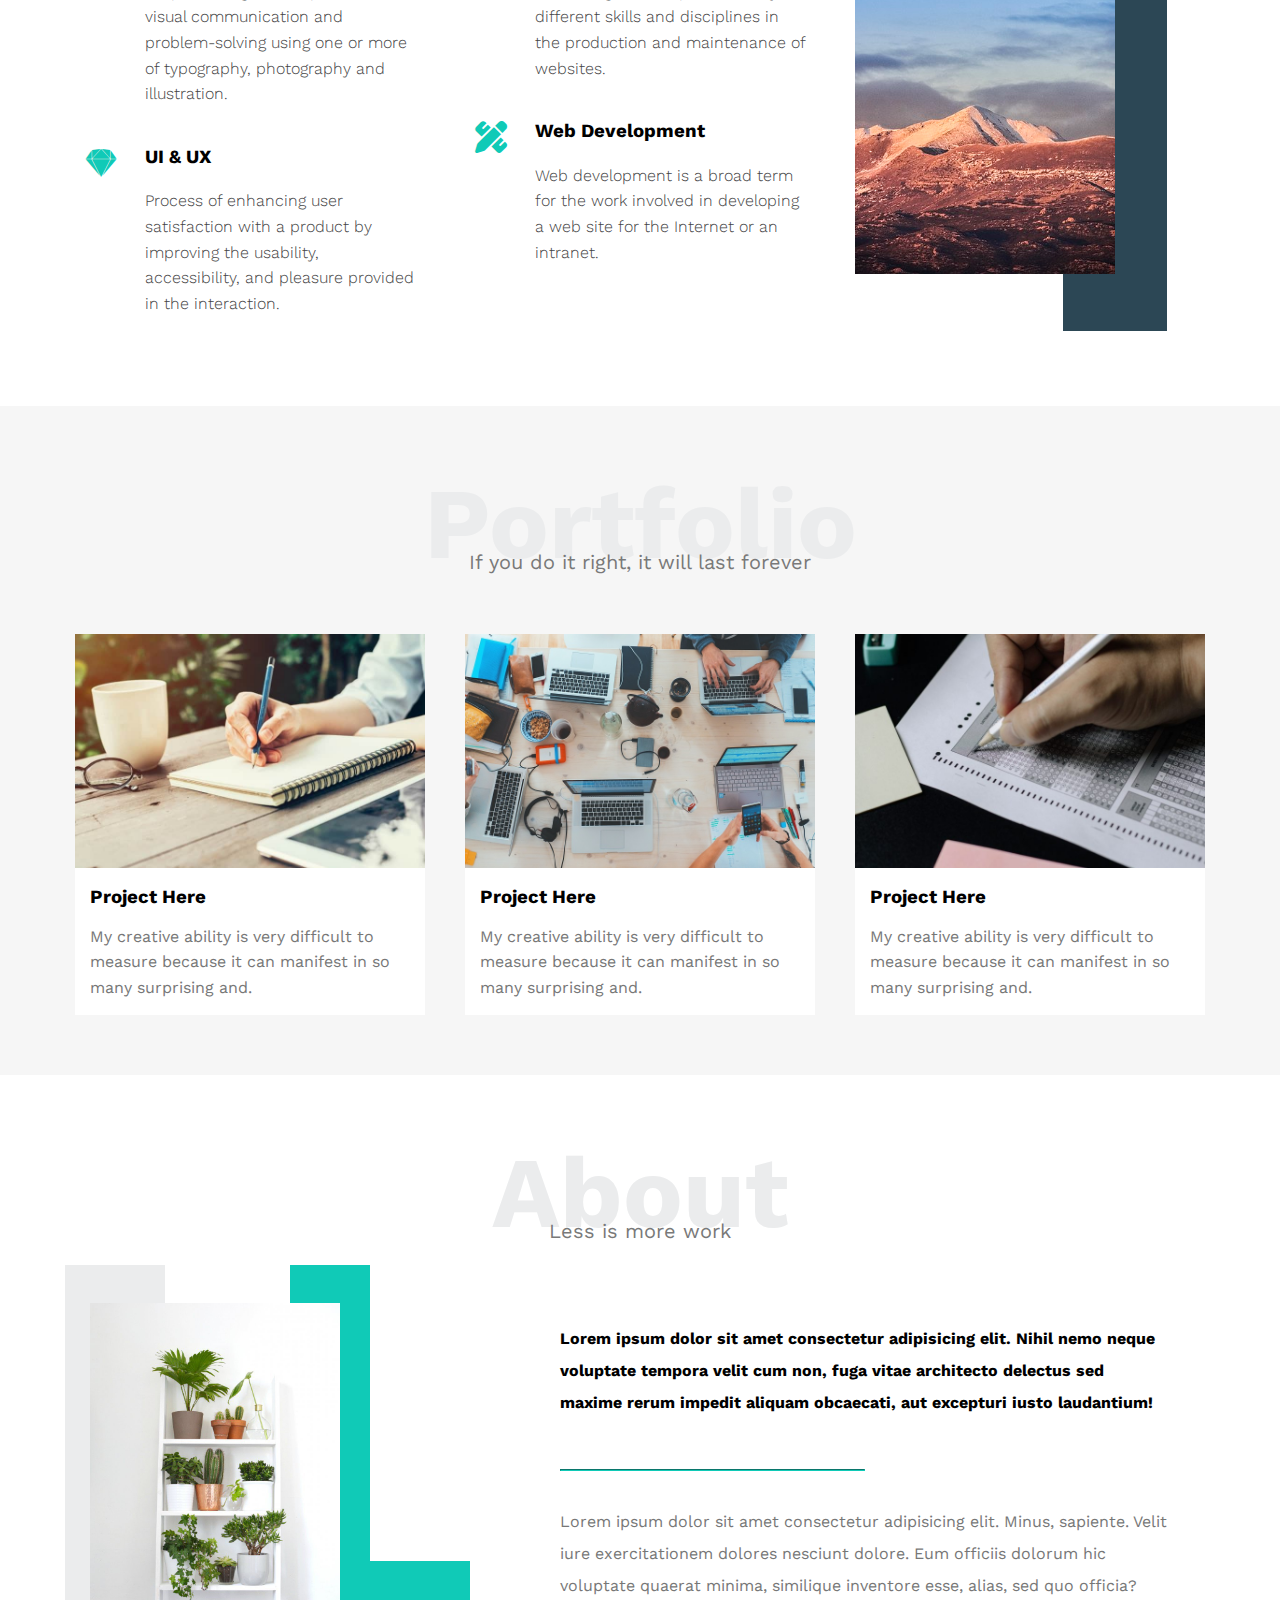
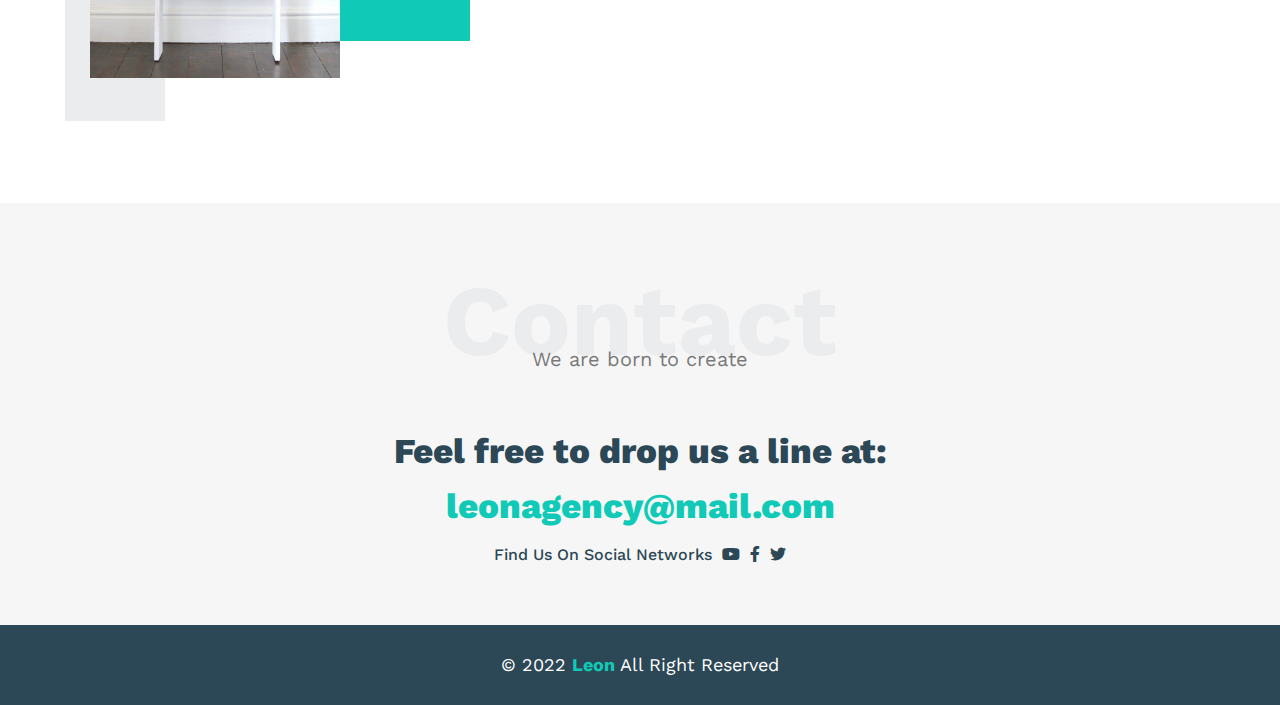
==== commit 18772ae5: "master final after watching" ====
--- a/index.html
+++ b/index.html
@@ -6,8 +6,6 @@
     <meta name="viewport" content="width=device-width, initial-scale=1.0">
         <!-- Main Css File -->
     <link rel="stylesheet" href="css/main.css">
-    <!-- Normalize Css File -->
-    <!-- <link rel="stylesheet" href="css/normalize.css"> -->
     <!-- Font Awsome Css File -->
     <link rel="stylesheet" href="fontawesome-free-6.0.0-web/css/all.css">
     <!-- Work Sans Google Font  -->
@@ -20,9 +18,9 @@
     <title>Ahmed Adel - Template 1</title>
 </head>
 <body>
-    <!-- Header -->
+    <!--Start Header -->
     <header>
-        <!-- NavBar -->
+        <!--Start NavBar -->
         <nav>
             <img class="logo" src="Images/logo.png" alt="">
             <div class="dropdown">
@@ -49,18 +47,21 @@
                 </div>
             </div>
         </nav>
-        <!-- Start Image -->
+        <!--End NavBar -->
+        <!-- Start Header Image -->
         <div class="background-img">
             <div class="content">
                 <h1>Hello There</h1>
                 <p>We are Leon - Super Creative & <br/> Minimal Agency Web Template</p>
             </div>
         </div>
+        <!-- End Header Image -->
     </header>
-    <!-- Content -->
+    <!--End Header -->
+    <!-- Start Content -->
     <section>
-        <!-- Work Section -->
-        <div class="work">
+        <!-- Start Work Section -->
+        <div class="work sec">
             <div>
                 <i class="far fa-lightbulb"></i>
                 <h2>Tell Us Your Idea</h2>
@@ -77,7 +78,8 @@
                 <p>Lorem ipsum dolor sit amet, consectetur adipisicing elit. Dignissimos mollitia odio ipsa.</p>
             </div>
         </div>
-        <!-- Services Section  -->
+        <!-- End Work Section -->
+        <!--Start Services Section  -->
         <div id="services" class="sec">
             <div class="overlay-header">
                 <h1 class="back-txt">Services</h1>
@@ -123,7 +125,8 @@
                 </div>
             </div>
         </div>
-        <!-- Portfolio Section  -->
+        <!--End Services Section  -->
+        <!--Start Portfolio Section  -->
         <div id="portfolio" class="gray-bg sec">
             <div class="overlay-header">
                 <h1 class="back-txt">Portfolio</h1>
@@ -147,7 +150,8 @@
                 </div>
             </div>
         </div>
-        <!-- About Section  -->
+        <!--End Portfolio Section  -->
+        <!--Start About Section  -->
         <div id="about" class="sec">
             <div class="overlay-header">
                 <h1 class="back-txt">About</h1>
@@ -161,12 +165,13 @@
                 </div>
                 <div class="about-txt">
                     <h4>Lorem ipsum dolor sit amet consectetur adipisicing elit. Nihil nemo neque voluptate tempora velit cum non, fuga vitae architecto delectus sed maxime rerum impedit aliquam obcaecati, aut excepturi iusto laudantium!</h4>
-                    <span></span>
+                    <hr>
                     <p>Lorem ipsum dolor sit amet consectetur adipisicing elit. Minus, sapiente. Velit iure exercitationem dolores nesciunt dolore. Eum officiis dolorum hic voluptate quaerat minima, similique inventore esse, alias, sed quo officia?</p>
                 </div>
             </div>
         </div>
-        <!-- Contact Section  -->
+        <!--End About Section  -->
+        <!--Start Contact Section  -->
         <div id="contact" class="gray-bg sec">
             <div class="overlay-header">
                 <h1 class="back-txt">Contact</h1>
@@ -174,7 +179,7 @@
             </div>
             <div class="contact-info">
                 <p>Feel free to drop us a line at:</p>
-                <a href="mailto:leonagency@mail.com">leonagency@mail.com</a>
+                <a href="mailto:leonagency@mail.com?subject=Contact">leonagency@mail.com</a>
                 <div class="social">
                     <p>Find Us On Social Networks </p>
                     <i class="fa-brands fa-youtube"></i>
@@ -183,10 +188,13 @@
                 </div>
             </div>
         </div>
+        <!--End Contact Section  -->
     </section>
-    <!-- Footer  -->
+    <!-- End Content -->
+    <!-- Start Footer  -->
     <footer>
         <p>&copy; 2022 <span>Leon</span> All Right Reserved</p>
     </footer>
+    <!-- End Footer  -->
 </body>
-</html>
+</html>--- a/css/main.css
+++ b/css/main.css
@@ -1,15 +1,11 @@
-html {
-    scroll-behavior: smooth;
-}
-
-/* Variables */
+/* Start Variables */
 :root {
     --main-color : #10cab7;
     --sec-color: #2c4755;
     --bg-color: #f6f6f6;
 }
-
-/* Global Rules */
+/* end Variables */
+/* start Global Rules */
 * {
     -webkit-box-sizing: border-box;
     -moz-box-sizing: border-box;
@@ -18,13 +14,33 @@
     padding: 0;
     line-height: 1.15;
 }
+/* end Global Rules */
+html {
+    scroll-behavior: smooth;
+}
 body {
     font-family: 'Work Sans', sans-serif;
 }
-
-/* Header */
-/* nav bar */
-
+/* start special rules */
+.sec {
+    padding: 60px 0;
+}
+.overlay-header {
+    text-align: center;
+}
+.back-txt {
+    font-size: 100px;
+    color: #ebeced;
+}
+.overlay-header p {
+    margin-top: -30px;
+    color: #797979;
+    font-size: 20px;
+    margin-bottom: 60px;
+}
+/* end special rules */
+/* start Header */
+/*start nav bar */
 nav {
     padding: 20px;
     display: flex;
@@ -32,56 +48,48 @@
     justify-content: space-around;
     align-items: center;
 }
-
 .logo {
     width: 60px;
 }
-
 .dropdown {
     position: relative;
 }
-
 .icon {
     width: 30px;
     height: 15px;
     display: flex;
-    flex-flow: column wrap;
+    flex-direction: column;
     justify-content: space-between;
-    transform: rotate(0.5turn);
-}
-
+}
 .icon span {
     height: 2px;
     background-color: #333;
 }
-
 .middle {
+    align-self: flex-end;
     width: 50% !important;
-    transition: 0.3s width ease;
-}
-
+    transition: 0.3s ease;
+}
 .dropdown:hover .middle {
     width: 100% !important;
 }
-
 .nav-links {
     position: absolute;
     top: 33px;
     right: 0;
     display: none;
 }
-
 .nav-links ul {
     list-style: none;
 }
-
 .nav-links ul li {
-    margin-bottom: 1px;
     background-color: var(--bg-color);
     transition: 0.4s padding-left ease;
     width: 200px;
 }
-
+.nav-links ul li:not(:last-child) {
+    margin-bottom: 1px;
+}
 .nav-links a {
     display: block;
     text-decoration: none;
@@ -89,11 +97,9 @@
     font-weight: 400;
     padding: 15px;
 }
-
 .nav-links ul li:hover {
     padding-left: 10px;
 }
-
 .dropdown:hover::after {
     content: "";
     position: absolute;
@@ -103,18 +109,16 @@
     top: 5px;
     right: 0;
 }
-
 .dropdown:hover .nav-links {
     display: block;
 }
-
-/* background */
+/* end navbar  */
+/* start background */
 .background-img {
     height: calc(100vh - 64px);
     background: url("../Images/landing.jpg") no-repeat;
     background-size: cover;
 }
-
 .background-img .content {
     height: 100%;
     display: flex;
@@ -122,7 +126,6 @@
     align-items: center;
     flex-direction: column;
 }
-
 .background-img .content h1 {
     color: var(--main-color);
     font-size: 50px;
@@ -133,104 +136,69 @@
     line-height: 1.9;
     text-align: center;
 }
-
-/* work section */
-
+/* end background */
+/* end Header */
+/* Start Master Section */
+/* start work section */
 section .work {
-    padding: 60px 0px;
     background-color: var(--bg-color);
     display: grid;
     grid-template-columns: repeat( auto-fit, 350px );
     gap: 40px;
     justify-content: center;
 }
-
 section .work div{
     padding: 30px;
-    display: flex;
-    justify-content: center;
-    align-items: center;
-    flex-direction: column;
     text-align: center;
 }
-
 section .work div i {
     color: var(--main-color);
     font-size: 40px;
 }
-
 section .work div h2 {
-    font-weight: 700;
-    margin: 30px 0 20px;
-}
-
+    font-weight: 800;
+    margin: 30px 0;
+}
 section .work div p {
-    font-weight: 400;
+    font-size: 17px;
     line-height: 1.8;
     color: #777;
 }
-
-/* services */
-
-.sec {
-    padding: 60px 0;
-}
-
-.overlay-header {
-    text-align: center;
-}
-
-.back-txt {
-    font-size: 100px;
-    color: #ebeced;
-}
-
-.overlay-header p {
-    margin-top: -30px;
-    color: #797979;
-    font-size: 20px;
-    margin-bottom: 60px;
-}
-
+/* end work section */
+/* start services section*/
 .services-sections {
     display: grid;
     grid-template-columns: repeat( auto-fit, 350px );
     gap: 0 40px;
     justify-content: center;
 }
-
 .services-sections .square {
     padding: 10px;
     margin-bottom: 20px;
     display: flex;
-    justify-content: center;
-}
-
+}
 .services-sections i{
     color: var(--main-color);
-    margin-right: 20px;
-    font-size: 30px;
-}
-
+    flex-basis: 60px;
+}
+.services-sections .square .square-txt {
+    flex: 1;
+}
 .services-sections h3 {
-    margin-bottom: 15px;
-}
-
+    margin-bottom: 20px;
+}
 .services-sections p {
     font-weight: 300;
     line-height: 1.6;
-    color: #777;
-}
-
+    color: #444;
+}
 .services-sections .services-img {
     position: relative;
     width: fit-content;
 }
-
 .services-sections .services-img img {
     width: 260px;
 }
-
 .services-sections .services-img::before {
     content: "";
     position: absolute;
@@ -242,81 +210,67 @@
     background-color: var(--sec-color);
     z-index: -1;
 }
-
-/* Portfolio */
-
+/* end services section*/
+/* start Portfolio section*/
 .gray-bg {
     background-color: var(--bg-color);
 }
-
 .portfolio-cards {
     display: grid;
     grid-template-columns: repeat( auto-fit, 350px );
     gap: 40px;
     justify-content: center;
 }
-
 .portfolio-cards div{
     background-color: white;
 }
-
 .portfolio-cards div img {
     width: 100%;
 }
-
 .portfolio-cards h3 {
     padding: 15px;
 }
-
 .portfolio-cards p {
     padding: 0 15px 15px;
-    font-weight: 400;
     line-height: 1.6;
     color: #777;
 }
-
-/* About Section  */
-
+/* end Portfolio section*/
+/* start About Section  */
+#about {
+    padding-bottom: 120px;
+}
 .about-content {
     display: grid;
     grid-template-columns: auto 650px;
     gap: 0 200px;
     justify-content: center;
 }
-
 .about-content .about-img {
     position: relative;
 }
-
 .about-content .about-img img {
     width: 250px;
 }
-
 .about-content .about-txt {
     padding: 20px;
 }
-
 .about-content .about-txt h4 ,
 .about-content .about-txt p {
     line-height: 2;
 }
-
 .about-content .about-txt h4 {
     font-size: 1em;
 }
-
 .about-content .about-txt p {
     color: #777;
 }
-
-.about-content .about-txt span {
-    display: block;
+.about-content .about-txt hr {
+    display: inline-block;
     width: 50%;
-    background-color: #10a596;
+    border-color: var(--main-color);
     margin: 50px 0 30px;
-    height: 2px;
-}
-
+}
 .about-content .about-img::before {
     content: "";
     position: absolute;
@@ -328,7 +282,6 @@
     background-color: #ebeced;
     z-index: -1;
 }
-
 .about-content .about-img::after {
     content: "";
     height: 78%;
@@ -341,43 +294,38 @@
     border-color:var(--main-color);
     z-index: -1;
 }
-
-/* contact section  */
-
+/* end About Section  */
+/* start contact section  */
 .contact-info {
     text-align: center;
     color: var(--sec-color);
 }
-
 .contact-info a {
     color: var(--main-color);
     font-size: 35px;
-    font-weight: bold;
+    font-weight: 800;
     text-decoration: none;
 }
-
 .contact-info>p {
-    margin-bottom: 10px;
+    margin-bottom: 15px;
     font-size: 35px;
     font-weight: 800;
 }
-
 .social {
     margin-top: 20px;
     display: flex;
     justify-content: center;
-}
-
+    font-size: 16px;
+}
 .social p {
-    font-size: 15px;
     font-weight: 500;
 }
 .social i {
     margin-left: 10px;
 }
-
-/* footer  */
-
+/* end contact section  */
+/* End Master Section */
+/* start footer  */
 footer {
     background-color: var(--sec-color);
     text-align: center;
@@ -385,43 +333,39 @@
     color: white;
     font-size: 18px;
 }
-
 footer span {
     color: var(--main-color);
     font-weight: bold;
 }
-
+/* end footer  */
 ::selection {
     background-color: var(--main-color);
     color: white;
 }
-
+/* start media queryies */
 @media (max-width: 1200px) {
     .col-img {
         display: none;
     }
     .about-content {
-        grid-template-columns: repeat( auto-fit, minmax(767px, 1fr) );
-    }
-    .about-img::after {
-        display: none;
-    }
+        grid-template-columns: 1fr;
+    }
+    .about-img::after,
     .about-img::before {
         display: none;
     }
-    .left-sec {
+    .about-content .about-img {
+        margin-bottom: 40px;
+    }
+    .left-sec,
+    .about-txt {
         margin: 0 auto;
     }
     .about-txt {
         text-align: center;
-        display: flex;
-        align-items: center;
-        flex-direction: column;
         width: 90%;
-        margin: 0 auto;
-    }
-}
-
+    }
+}
 @media (max-width: 767px){
     nav {
         justify-content: space-between;
@@ -440,7 +384,7 @@
         margin-top: 20px;
     }
     .services-sections i {
-        margin-right: 0;
+        flex-basis: unset;
     }
     .services-sections,
     section .work,
@@ -450,10 +394,11 @@
     }
     .contact-info a,
     .contact-info>p {
-        font-size: 20px;
+        font-size: 25px;
     }
     .portfolio-cards div {
         width: 90%;
         margin: 0 auto;
     }
-}+}
+/* end media queryies */